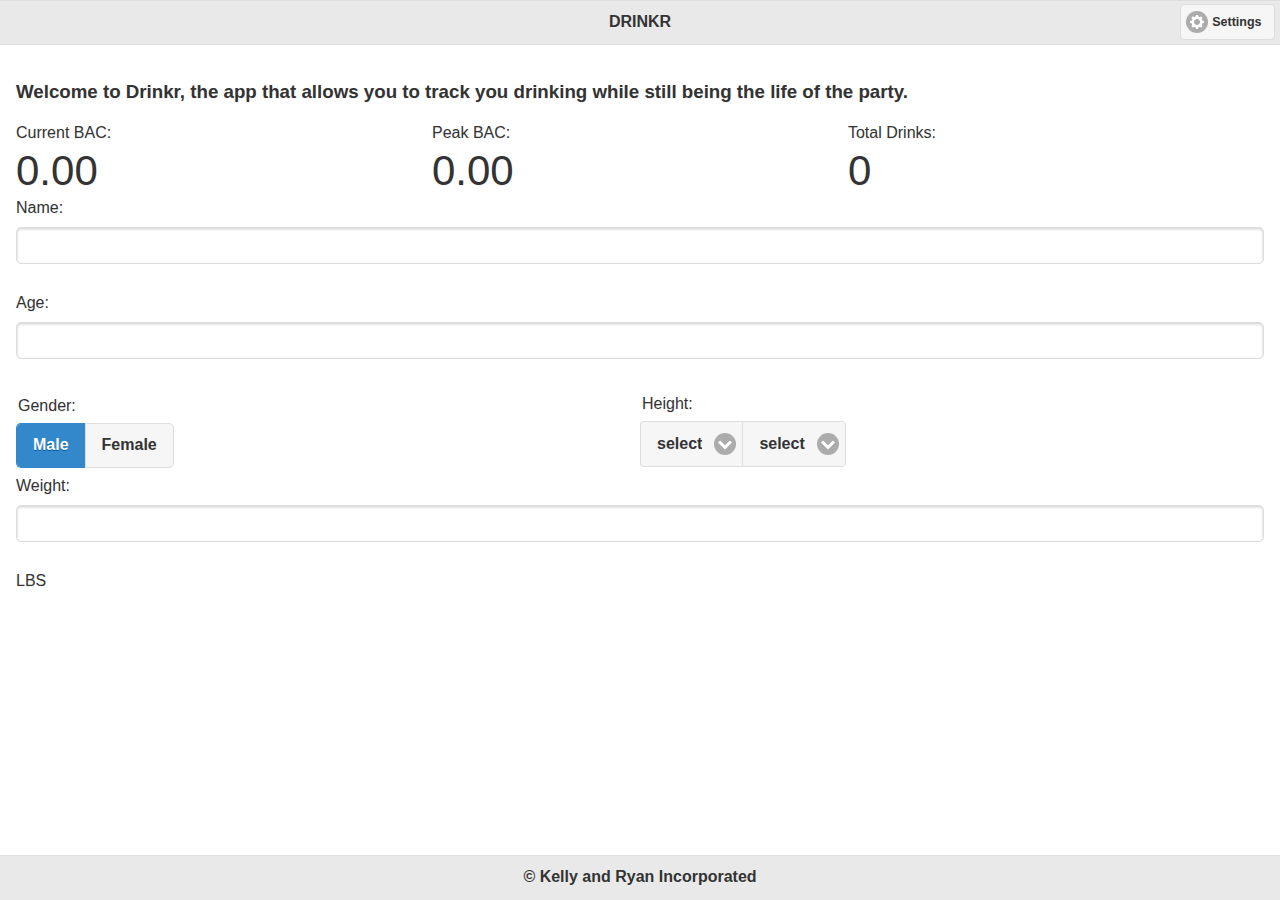
==== tracker.html @ 4e68b28f "Adding new changes" ====
<!DOCTYPE html>
<html>
 <head>
 	<meta charset="UTF-8" />
 	<meta name="viewport" content="width=device-width, initial-scale=1">
 	<title>Title</title>
 	<link rel="stylesheet" href="css/jquery.mobile-1.4.3.min.css" type="text/css">
 	<script type="text/javascript" src="js/jquery.js"></script>
 	<script type="text/javascript" src="js/app.js"></script>
 	<script type="text/javascript" src="js/jquery.mobile-1.4.3.min.js"></script>
 	<script type="text/javascript" src="js/jqm-spinbox.min.js"></script>
 	<script type="text/javascript" src="cordova.js"></script>
 	<link rel="stylesheet" href="css/app.css" type="text/css">
 </head>
 <body>
 	<div data-role="page" id="home" data-add-back-btn="true">
 		<div data-role="header">
 			<a href="#" class="ui-btn-right ui-btn ui-btn-inline ui-mini ui-corner-all ui-btn-icon-left ui-icon-gear">Settings</a>
 			<h1>DRINKR</h1>
 		</div>
 		<div data-role="content">
 			<h3>Welcome to Drinkr, the app that allows you to track you drinking while still being the life of the party.</h3>
 			<div class="ui-grid-b">
 				<div class="ui-block-a">
 				Current BAC: <div class="data" id="BAC">0.00</div>
 				</div>
 				
 				<div class="ui-block-b">
 				Peak BAC: <div class="data" id="PeakBAC">0.00</div>
 				</div>
 				
 				<div class="ui-block-c">
 				Total Drinks: <div class="data" id="totalDrinks">0</div>
 				</div>
 				
 			</div>
 			<form action="">
 				Name: <input type="text" name="firstname"><br>
 				Age: <input type="text" name="age"><br>

 				<div class="ui-grid-a">
 					<div class="ui-block-a">
 						<!-- Gender Picker -->
		 				<fieldset data-role="controlgroup" data-type="horizontal">
		 					<legend>Gender:</legend>
		 					<input type="radio" name="radio-choice-h-2" id="radio-choice-h-2a" value="on" checked="checked">
		 					<label for="radio-choice-h-2a">Male</label>
		 					<input type="radio" name="radio-choice-h-2" id="radio-choice-h-2b" value="off">
		 					<label for="radio-choice-h-2b">Female</label>
		 				</fieldset>
	 				</div>
	 				
	 				<div class="ui-block-b">
		 				<!-- Height Picker -->
		 				<fieldset data-role="controlgroup" data-type="horizontal" data-mini="true">

		 					<legend>Height:</legend>
		 					<label for="select-native-14">Select A</label>
		 					<select name="select-native-14" id="select-native-14">
		 						<option value="#">select</option>
		 						<option value="2">2'</option>
		 						<option value="3">3'</option>
		 						<option value="4">4'</option>
		 						<option value="5">5'</option>
		 						<option value="6">6'</option>
		 						<option value="7">7'</option>
		 					</select>
		 					<label for="select-native-15">Select B</label>
		 					<select name="select-native-15" id="select-native-15">
		 						<option value="#">select</option>
		 						<option value="0">0"</option>
		 						<option value="1">1"</option>
		 						<option value="2">2"</option>
		 						<option value="3">3"</option>
		 						<option value="4">4"</option>
		 						<option value="5">5"</option>
		 						<option value="6">6"</option>
		 						<option value="7">7"</option>
		 						<option value="8">8"</option>
		 						<option value="9">9"</option>
		 						<option value="10">10"</option>
		 						<option value="11">11"</option>
		 					</select>
		 				</fieldset>
		 			</div>
	 			</div>

 				Weight: <input type="text" name="weight"><br> LBS
 			</form>
 		</div>
 		<div data-role="footer" data-position="fixed">
 			<h1>&copy; Kelly and Ryan Incorporated</h1>
 		</div>
 	</div>
 </body>
</html>
---- css/app.css ----
/* CSS Code for this PhoneGap App to Go Here */

 body,.ui-page
 {
 	background: #FFFFFF;
 }
 .ui-page {
   -webkit-animation-fill-mode: both;
 }

div.ui-select {
	font-size: 16px;

 }

 ::selection {
 	background: #F357A1 !important;
 }
  ::-moz-selection {
 	background: #F357A1 !important;
 }
  ::-webkit-selection {
 	background: #F357A1 !important;
 }

.data {
 	font-size: 42px;
 }
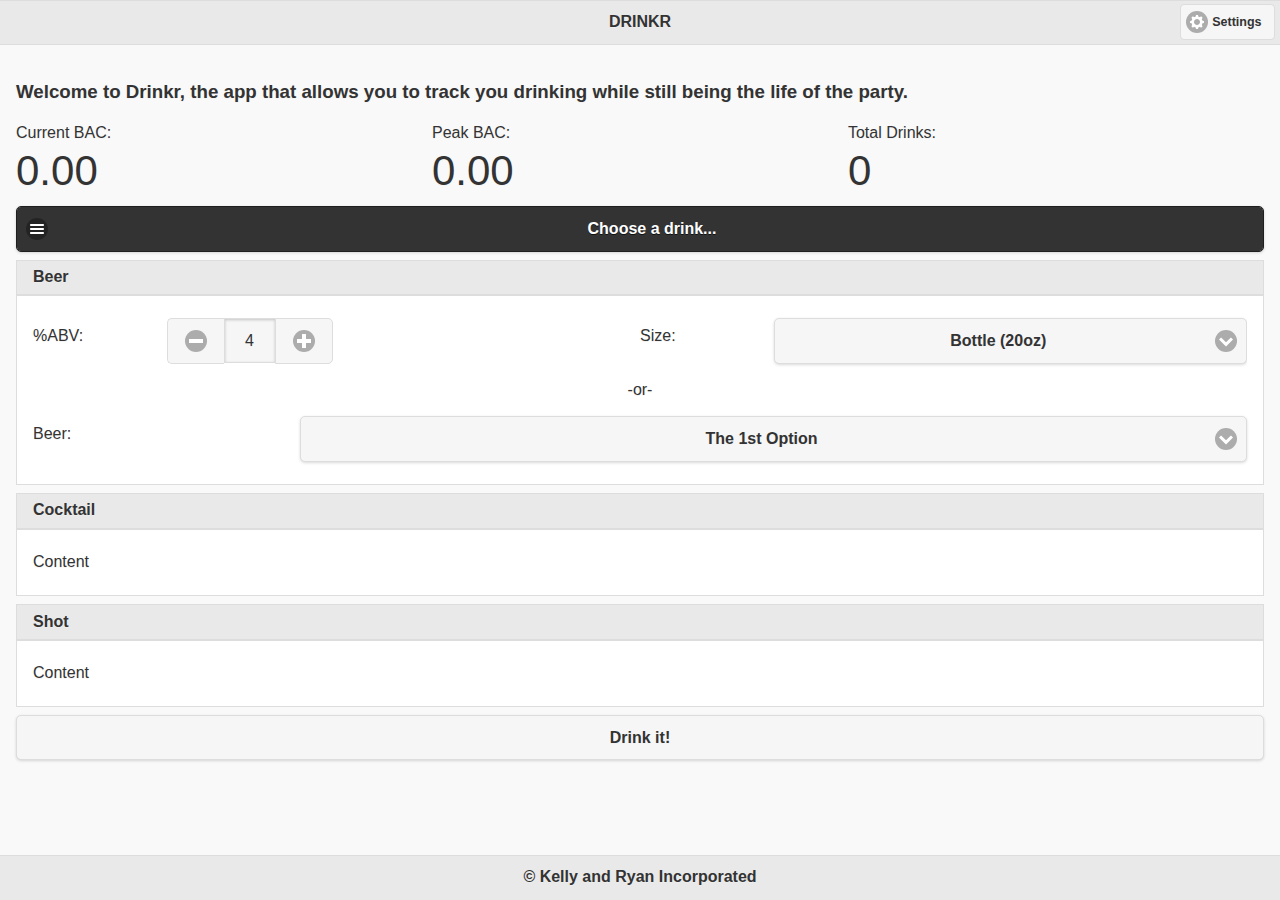
==== commit 7c79932a: "adding main page tracking" ====
--- a/tracker.html
+++ b/tracker.html
@@ -1,96 +1,130 @@
 <!DOCTYPE html>
 <html>
- <head>
- 	<meta charset="UTF-8" />
- 	<meta name="viewport" content="width=device-width, initial-scale=1">
- 	<title>Title</title>
- 	<link rel="stylesheet" href="css/jquery.mobile-1.4.3.min.css" type="text/css">
- 	<script type="text/javascript" src="js/jquery.js"></script>
- 	<script type="text/javascript" src="js/app.js"></script>
- 	<script type="text/javascript" src="js/jquery.mobile-1.4.3.min.js"></script>
- 	<script type="text/javascript" src="js/jqm-spinbox.min.js"></script>
- 	<script type="text/javascript" src="cordova.js"></script>
- 	<link rel="stylesheet" href="css/app.css" type="text/css">
- </head>
- <body>
- 	<div data-role="page" id="home" data-add-back-btn="true">
- 		<div data-role="header">
- 			<a href="#" class="ui-btn-right ui-btn ui-btn-inline ui-mini ui-corner-all ui-btn-icon-left ui-icon-gear">Settings</a>
- 			<h1>DRINKR</h1>
- 		</div>
- 		<div data-role="content">
- 			<h3>Welcome to Drinkr, the app that allows you to track you drinking while still being the life of the party.</h3>
- 			<div class="ui-grid-b">
- 				<div class="ui-block-a">
- 				Current BAC: <div class="data" id="BAC">0.00</div>
- 				</div>
- 				
- 				<div class="ui-block-b">
- 				Peak BAC: <div class="data" id="PeakBAC">0.00</div>
- 				</div>
- 				
- 				<div class="ui-block-c">
- 				Total Drinks: <div class="data" id="totalDrinks">0</div>
- 				</div>
- 				
- 			</div>
- 			<form action="">
- 				Name: <input type="text" name="firstname"><br>
- 				Age: <input type="text" name="age"><br>
+<head>
+	<meta charset="UTF-8" />
+	<meta name="viewport" content="width=device-width, initial-scale=1">
+	<title>Title</title>
+	<link rel="stylesheet" href="css/jquery.mobile-1.4.3.min.css" type="text/css">
+	<script type="text/javascript" src="js/jquery.js"></script>
+	<script type="text/javascript" src="js/app.js"></script>
+	<script type="text/javascript" src="js/jquery.mobile-1.4.3.min.js"></script>
+	<script type="text/javascript" src="js/jqm-spinbox.min.js"></script>
+	<script type="text/javascript" src="cordova.js"></script>
+	<link rel="stylesheet" href="css/app.css" type="text/css">
+</head>
+<body>
+	<div data-role="page" id="home" data-add-back-btn="true">
+		<div data-role="header">
+			<a href="#panel-push" class="ui-btn-right ui-btn ui-btn-inline ui-mini ui-corner-all ui-btn-icon-left ui-icon-gear">Settings</a>
+			<h1>DRINKR</h1>
+		</div>
+		<div data-role="content">
+			<form>
+				<h3>Welcome to Drinkr, the app that allows you to track you drinking while still being the life of the party.</h3>
+				<div class="ui-grid-b">
+					<div class="ui-block-a">
+						Current BAC: <div class="data" id="BAC">0.00</div>
+					</div>
 
- 				<div class="ui-grid-a">
- 					<div class="ui-block-a">
- 						<!-- Gender Picker -->
-		 				<fieldset data-role="controlgroup" data-type="horizontal">
-		 					<legend>Gender:</legend>
-		 					<input type="radio" name="radio-choice-h-2" id="radio-choice-h-2a" value="on" checked="checked">
-		 					<label for="radio-choice-h-2a">Male</label>
-		 					<input type="radio" name="radio-choice-h-2" id="radio-choice-h-2b" value="off">
-		 					<label for="radio-choice-h-2b">Female</label>
-		 				</fieldset>
-	 				</div>
-	 				
-	 				<div class="ui-block-b">
-		 				<!-- Height Picker -->
-		 				<fieldset data-role="controlgroup" data-type="horizontal" data-mini="true">
+					<div class="ui-block-b">
+						Peak BAC: <div class="data" id="PeakBAC">0.00</div>
+					</div>
 
-		 					<legend>Height:</legend>
-		 					<label for="select-native-14">Select A</label>
-		 					<select name="select-native-14" id="select-native-14">
-		 						<option value="#">select</option>
-		 						<option value="2">2'</option>
-		 						<option value="3">3'</option>
-		 						<option value="4">4'</option>
-		 						<option value="5">5'</option>
-		 						<option value="6">6'</option>
-		 						<option value="7">7'</option>
-		 					</select>
-		 					<label for="select-native-15">Select B</label>
-		 					<select name="select-native-15" id="select-native-15">
-		 						<option value="#">select</option>
-		 						<option value="0">0"</option>
-		 						<option value="1">1"</option>
-		 						<option value="2">2"</option>
-		 						<option value="3">3"</option>
-		 						<option value="4">4"</option>
-		 						<option value="5">5"</option>
-		 						<option value="6">6"</option>
-		 						<option value="7">7"</option>
-		 						<option value="8">8"</option>
-		 						<option value="9">9"</option>
-		 						<option value="10">10"</option>
-		 						<option value="11">11"</option>
-		 					</select>
-		 				</fieldset>
-		 			</div>
-	 			</div>
+					<div class="ui-block-c">
+						Total Drinks: <div class="data" id="totalDrinks">0</div>
+					</div>
 
- 				Weight: <input type="text" name="weight"><br> LBS
- 			</form>
- 		</div>
- 		<div data-role="footer" data-position="fixed">
- 			<h1>&copy; Kelly and Ryan Incorporated</h1>
- 		</div>
- 	</div>
- </body>
+				</div>
+
+				<a href="#popupNested" data-rel="popup" class="ui-btn ui-corner-all ui-shadow ui-icon-bars ui-btn-icon-left ui-btn-b" data-transition="pop">Choose a drink...</a>
+				<div data-role="popup" id="popupNested" data-theme="none">
+					<ul data-role="listview">
+						<li><a href="#" data-rel="dialog">Beer</a></li>
+						<li><a href="#" data-rel="dialog">Cocktail</a></li>
+						<li><a href="#" data-rel="dialog">Shot</a></li>
+					</ul>
+				</div>
+
+				<div class="ui-corner-all" style="margin-bottom:8px;">
+					<div class="ui-bar ui-bar-a">
+						<h3>Beer</h3>
+					</div>
+					<div class="ui-body ui-body-a">
+						<div class="ui-grid-a">
+							<div class="ui-block-a">
+								<div class="ui-field-contain">
+									<label for="select-native-1">%ABV:</label>
+									<input type="text" data-role="spinbox" name="spin2" id="spin2" value="4" min="2" max="12" style="text-align: center;"> 
+								</div>
+							</div>
+							<div class="ui-block-b">
+								<div class="ui-field-contain">
+									<label for="select-native-1">Size:</label>
+									<select name="select-native-1" id="select-native-1">
+										<option value="7.7">Glass (7.7oz)</option>
+										<option value="12">Can (12oz)</option>
+										<option value="16">Pint (16oz)</option>
+										<option selected="selected" value="20">Bottle (20oz)</option>
+										<option value="26">Fifth (26oz)</option>
+										<option value="33.8">Liter (33.8oz)</option>
+										<option value="40">Fourty (40oz)</option>
+										<option value="other">Other...</option>
+									</select>
+								</div>
+							</div>
+						</div>
+						<div class="center-wrapper">
+							-or-
+						</div>
+						<div class="ui-field-contain">
+							<label for="select-native-1">Beer:</label>
+							<select name="select-native-1" id="select-native-1">
+								<option value="1">The 1st Option</option>
+								<option value="2">The 2nd Option</option>
+								<option value="3">The 3rd Option</option>
+								<option value="4">The 4th Option</option>
+							</select>
+						</div>
+					</div>
+				</div>
+
+				<div class="ui-corner-all" style="margin-bottom:8px;">
+					<div class="ui-bar ui-bar-a">
+						<h3>Cocktail</h3>
+					</div>
+					<div class="ui-body ui-body-a">
+						<p>Content</p>
+					</div>
+				</div>
+
+				<div class="ui-corner-all" style="margin-bottom:8px;">
+					<div class="ui-bar ui-bar-a">
+						<h3>Shot</h3>
+					</div>
+					<div class="ui-body ui-body-a">
+						<p>Content</p>
+					</div>
+				</div>
+
+				<div class="ui-btn ui-input-btn ui-corner-all ui-shadow">Drink it!</div>
+
+			</form>
+		</div>
+
+		<div class="ui-panel ui-panel-position-left ui-panel-display-push ui-body-inherit ui-panel-animate ui-panel-open" data-role="panel" id="panel-push" data-display="push">
+			<div class="ui-panel-inner"><ul class="ui-listview" data-role="listview">
+				<li class="ui-first-child" data-icon="delete"><a class="ui-btn ui-btn-icon-right ui-icon-delete" href="#" data-rel="close">Close</a></li>
+				<li><a class="ui-btn ui-btn-icon-right ui-icon-carat-r" href="#">List item</a></li>
+				<li><a class="ui-btn ui-btn-icon-right ui-icon-carat-r" href="#">List item</a></li>
+				<li class="ui-last-child"><a class="ui-btn ui-btn-icon-right ui-icon-carat-r" href="#">List item</a></li>
+			</ul><br><br><button class="ui-btn ui-shadow ui-corner-all">Button</button></div>
+
+
+		</div>
+
+		<div data-role="footer" data-position="fixed">
+			<h1>&copy; Kelly and Ryan Incorporated</h1>
+		</div>
+	</div>
+</body>
 </html>--- a/css/app.css
+++ b/css/app.css
@@ -25,4 +25,17 @@
 
 .data {
  	font-size: 42px;
- }+ }
+
+.element {
+  position: relative;
+  top: 25%;
+  transform: translateY(-278%);
+}
+
+.center-wrapper{
+text-align: center;
+}
+.center-wrapper * {
+margin: 0 auto;
+}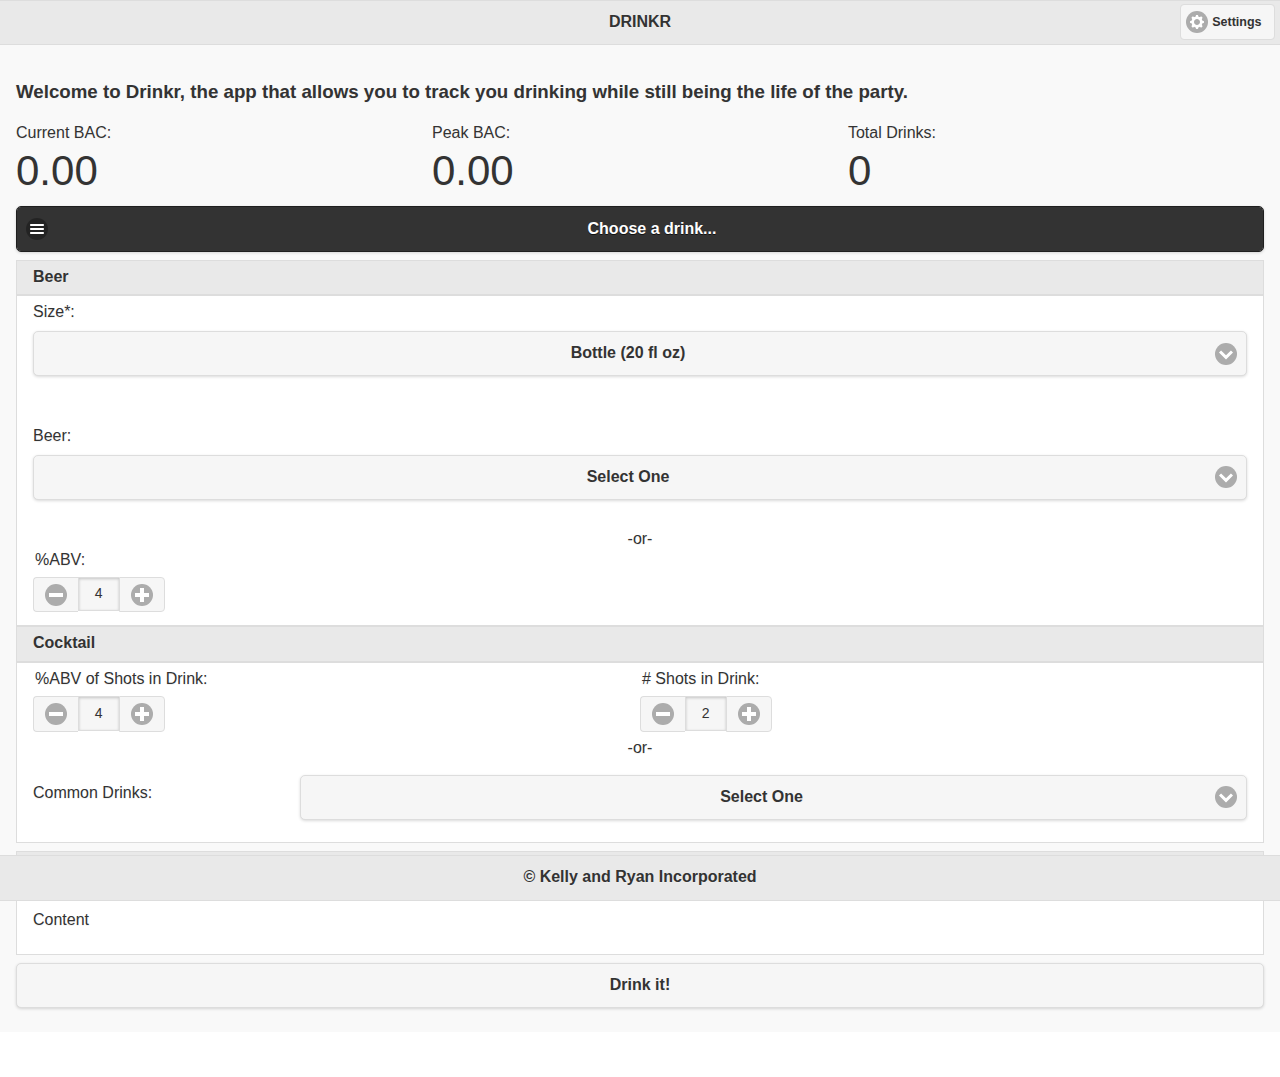
==== commit 58bd9acf: "updated the UI and added the specific beer/drink names" ====
--- a/tracker.html
+++ b/tracker.html
@@ -50,26 +50,92 @@
 						<h3>Beer</h3>
 					</div>
 					<div class="ui-body ui-body-a">
+						<div style="left-wrapper">
+							<label for="select-native-1">Size*:</label>
+							<select name="select-native-1" id="select-native-1">
+								<option value="7.7">Glass (7.7 fl oz)</option>
+								<option value="12">Can (12 fl oz)</option>
+								<option value="16">Pint (16 fl oz)</option>
+								<option selected="selected" value="20">Bottle (20 fl oz)</option>
+								<option value="33.8">Liter (33.8 fl oz)</option>
+								<option value="40">Fourty (40 fl oz)</option>
+								<option value="other">Other...</option>
+							</select>
+						</div>	
+						<br>
+						<br>
+						
+						
+						<div class="left-wrapper">
+							<label for="select-native-1">Beer:</label>
+							<select name="select-native-1" id="select-native-1">
+								<option value="0">Select One</option>
+								<option value="1">Bud Light</option>
+								<option value="2">Miller Light</option>
+								<option value="3">Yuengling</option>
+								<option value="4">Yuengling Light</option>
+								<option value="5">Coors Light</option>
+								<option value="6">Heineken</option>
+								<option value="7">PBR</option>
+								<option value="8">Natural Light</option>
+								<option value="9">Guiness</option>
+								<option value="10">Stella Artois</option>
+								<option value="11">Samuel Adams</option>
+								<option value="12">Red Stripe</option>
+								<option value="13">Bass</option>
+								<option value="14">Rolling Rock</option>
+								<option value="15">Busch</option>
+								<option value="16">Beck's</option>
+								<option value="17">Hoegaarden</option>
+								<option value="18">Hefeweisen</option>
+								<option value="19">Keystone Light</option>
+								<option value="20">Miller High Life</option>
+								<option value="21">Corona</option>
+								<option value="22">Corona Light</option>
+								<option value="23">Angry Orchard</option>
+								<option value="24">Redd's Apple Ale</option>
+								<option value="25">Woodchuck Hard Cider</option>
+								<option value="26">Magner's Vintage Cider</option>
+								<option value="27">Mike's Hard Lemonade</option>
+								<option value="28">Colt 45</option>
+								<option value="29">Hurricane</option>
+								<option value="30">Olde English</option>
+								<option value="31">Steele Reserve</option>
+							</select>
+						</div>
+						<br>
+						<div class="center-wrapper">
+							-or-
+						</div>
+
+						<div style="margin-left:auto; margin-right:auto;" class="center-wrapper;">
+							<legend >%ABV:</legend>
+							<input type="text" data-mini="true" data-role="spinbox" name="abv" id="abv" data-options="{&quot;type&quot;:&quot;horizontal&quot;}" value="4" min="2"max="12"> 
+						</div>
+
+					</div>
+
+
+					<div class="ui-corner-all" style="margin-bottom:8px;">
+						<div class="ui-bar ui-bar-a">
+						<h3>Cocktail</h3>
+					</div>
+					<div class="ui-body ui-body-a">
 						<div class="ui-grid-a">
 							<div class="ui-block-a">
-								<div class="ui-field-contain">
+<!-- 								<div style="display:inline;" class="ui-field-contain">
 									<label for="select-native-1">%ABV:</label>
-									<input type="text" data-role="spinbox" name="spin2" id="spin2" value="4" min="2" max="12" style="text-align: center;"> 
+									<input type="text" data-role="spinbox" name="abv" id="abv" value="4" min="2" max="12" style="text-align: center;"> 
+								</div> -->
+								<div class="ui-block-a" style="display:inline-block; position:relative;">
+									<legend>%ABV of Shots in Drink:</legend>
+									<input type="text" data-mini="true" data-role="spinbox" name="abv" id="abv" data-options="{&quot;type&quot;:&quot;horizontal&quot;}" value="4" min="2"max="12" style="text-align: center;"> 
 								</div>
 							</div>
 							<div class="ui-block-b">
-								<div class="ui-field-contain">
-									<label for="select-native-1">Size:</label>
-									<select name="select-native-1" id="select-native-1">
-										<option value="7.7">Glass (7.7oz)</option>
-										<option value="12">Can (12oz)</option>
-										<option value="16">Pint (16oz)</option>
-										<option selected="selected" value="20">Bottle (20oz)</option>
-										<option value="26">Fifth (26oz)</option>
-										<option value="33.8">Liter (33.8oz)</option>
-										<option value="40">Fourty (40oz)</option>
-										<option value="other">Other...</option>
-									</select>
+								<div class="ui-block-a" style="display:inline-block; position:relative;">
+									<legend># Shots in Drink:</legend>
+									<input type="text" data-mini="true" data-role="spinbox" name="numShots" id="numShots" data-options="{&quot;type&quot;:&quot;horizontal&quot;}" value="2" min="1"max="10" style="text-align: center;"> 
 								</div>
 							</div>
 						</div>
@@ -77,23 +143,31 @@
 							-or-
 						</div>
 						<div class="ui-field-contain">
-							<label for="select-native-1">Beer:</label>
+							<label for="select-native-1">Common Drinks:</label>
 							<select name="select-native-1" id="select-native-1">
-								<option value="1">The 1st Option</option>
-								<option value="2">The 2nd Option</option>
-								<option value="3">The 3rd Option</option>
-								<option value="4">The 4th Option</option>
+								<option value="0">Select One</option>
+								<option value="1">Margarita</option>
+								<option value="2">Cosmopolitan</option>
+								<option value="3">Martini</option>
+								<option value="4">Vodka + Non-Alcoholic Mixer</option>
+								<option value="5">Rum + Non-Alcoholic Mixer</option>
+								<option value="6">Gin + Non-Alcoholic Mixer</option>
+								<option value="7">Whiskey + Non-Alcoholic Mixer</option>
+								<option value="8">Tequila Sunrise</option>
+								<option value="9">White Russian</option>
+								<option value="10">Moscow Mule</option>
+								<option value="11">Long Island Iced Tea</option>
+								<option value="12">Daquiri or Pina Colada</option>
+								<option value="13">Mojito</option>
+								<option value="14">Bloody Mary</option>
+								<option value="15">Sea/Bay Breeze</option>
+								<option value="16">Irish Car Bomb</option>
+								<option value="17">Jager Bomb</option>
+								<option value="18">Vegas Bomb</option>
+								<option value="19">Irish Car Bomb</option>
+								<option value="20">Mimosa</option>
 							</select>
 						</div>
-					</div>
-				</div>
-
-				<div class="ui-corner-all" style="margin-bottom:8px;">
-					<div class="ui-bar ui-bar-a">
-						<h3>Cocktail</h3>
-					</div>
-					<div class="ui-body ui-body-a">
-						<p>Content</p>
 					</div>
 				</div>
 
--- a/css/app.css
+++ b/css/app.css
@@ -30,7 +30,7 @@
 .element {
   position: relative;
   top: 25%;
-  transform: translateY(-278%);
+  transform: translateY(-282%);
 }
 
 .center-wrapper{
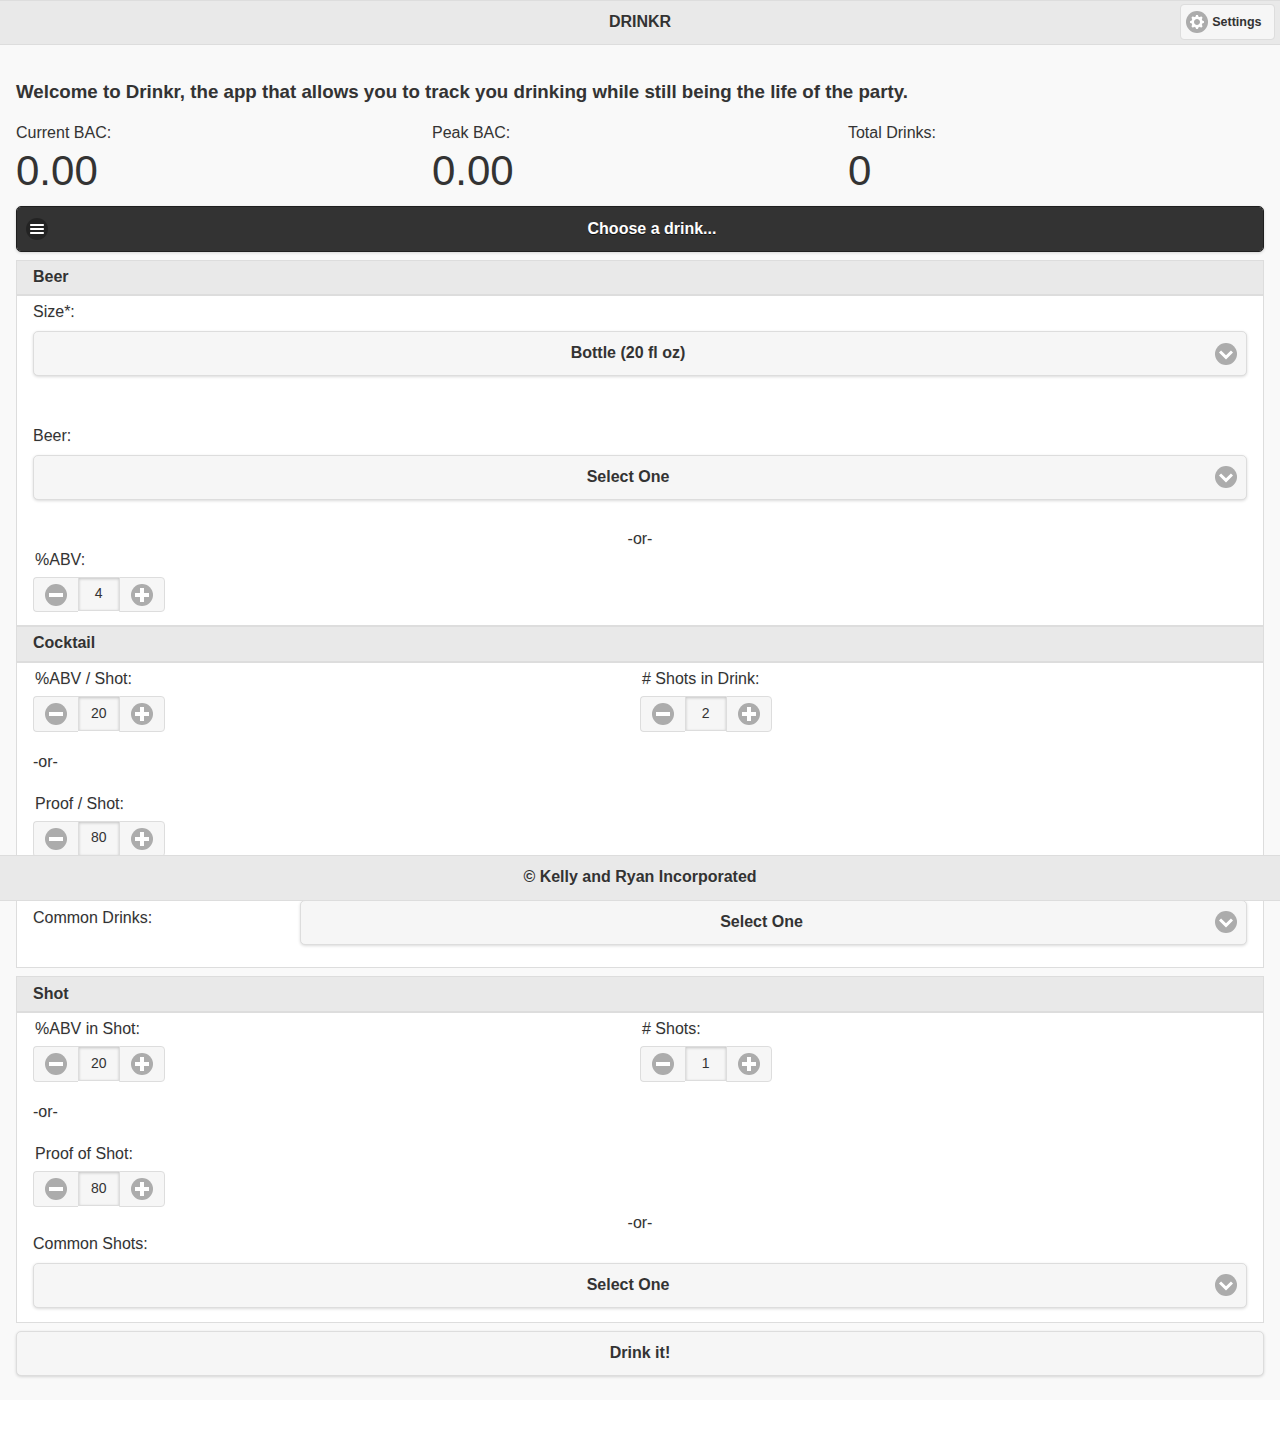
==== commit a45e9aec: "added shot UI" ====
--- a/tracker.html
+++ b/tracker.html
@@ -2,15 +2,15 @@
 <html>
 <head>
 	<meta charset="UTF-8" />
-	<meta name="viewport" content="width=device-width, initial-scale=1">
+	<meta name="viewport" content="width=device-width, initial-scale=1" />
 	<title>Title</title>
-	<link rel="stylesheet" href="css/jquery.mobile-1.4.3.min.css" type="text/css">
+	<link rel="stylesheet" href="css/jquery.mobile-1.4.3.min.css" type="text/css" />
 	<script type="text/javascript" src="js/jquery.js"></script>
 	<script type="text/javascript" src="js/app.js"></script>
 	<script type="text/javascript" src="js/jquery.mobile-1.4.3.min.js"></script>
 	<script type="text/javascript" src="js/jqm-spinbox.min.js"></script>
 	<script type="text/javascript" src="cordova.js"></script>
-	<link rel="stylesheet" href="css/app.css" type="text/css">
+	<link rel="stylesheet" href="css/app.css" type="text/css" />
 </head>
 <body>
 	<div data-role="page" id="home" data-add-back-btn="true">
@@ -87,7 +87,7 @@
 								<option value="15">Busch</option>
 								<option value="16">Beck's</option>
 								<option value="17">Hoegaarden</option>
-								<option value="18">Hefeweisen</option>
+								<option value="18">Hefeweizen</option>
 								<option value="19">Keystone Light</option>
 								<option value="20">Miller High Life</option>
 								<option value="21">Corona</option>
@@ -100,7 +100,7 @@
 								<option value="28">Colt 45</option>
 								<option value="29">Hurricane</option>
 								<option value="30">Olde English</option>
-								<option value="31">Steele Reserve</option>
+								<option value="31">Steel Reserve</option>
 							</select>
 						</div>
 						<br>
@@ -123,19 +123,29 @@
 					<div class="ui-body ui-body-a">
 						<div class="ui-grid-a">
 							<div class="ui-block-a">
-<!-- 								<div style="display:inline;" class="ui-field-contain">
-									<label for="select-native-1">%ABV:</label>
-									<input type="text" data-role="spinbox" name="abv" id="abv" value="4" min="2" max="12" style="text-align: center;"> 
-								</div> -->
 								<div class="ui-block-a" style="display:inline-block; position:relative;">
-									<legend>%ABV of Shots in Drink:</legend>
-									<input type="text" data-mini="true" data-role="spinbox" name="abv" id="abv" data-options="{&quot;type&quot;:&quot;horizontal&quot;}" value="4" min="2"max="12" style="text-align: center;"> 
+									<legend>%ABV / Shot:</legend>
+									<input type="text" data-mini="true" data-role="spinbox" name="abv" id="abv" data-options="{&quot;type&quot;:&quot;horizontal&quot;}" value="20" min="1"max="98" style="text-align: center;"> 
+								</div>
+								<br>
+								<br>
+								<br>
+								<br>
+								<div class="left-wrapper">
+									-or-
+								</div>
+								<br>
+								<div class="ui-block-a" style="display:inline-block; position:relative;">
+									<legend>Proof / Shot:</legend>
+									<input type="text" data-mini="true" data-role="spinbox" name="abv" id="abv" data-options="{&quot;type&quot;:&quot;horizontal&quot;}" value="80" min="10"max="200" style="text-align: center;"> 
 								</div>
 							</div>
 							<div class="ui-block-b">
 								<div class="ui-block-a" style="display:inline-block; position:relative;">
 									<legend># Shots in Drink:</legend>
-									<input type="text" data-mini="true" data-role="spinbox" name="numShots" id="numShots" data-options="{&quot;type&quot;:&quot;horizontal&quot;}" value="2" min="1"max="10" style="text-align: center;"> 
+									<div style="display:inline";>
+										<input type="text" data-mini="true" data-role="spinbox" name="weight" id="weight" data-options="{&quot;type&quot;:&quot;horizontal&quot;}" value="2" min="1"max="12" style="text-align: center; width: 40px;"> 
+									</div>
 								</div>
 							</div>
 						</div>
@@ -161,7 +171,7 @@
 								<option value="13">Mojito</option>
 								<option value="14">Bloody Mary</option>
 								<option value="15">Sea/Bay Breeze</option>
-								<option value="16">Irish Car Bomb</option>
+								<option value="16">Malibu Bay Breeze</option>
 								<option value="17">Jager Bomb</option>
 								<option value="18">Vegas Bomb</option>
 								<option value="19">Irish Car Bomb</option>
@@ -176,11 +186,65 @@
 						<h3>Shot</h3>
 					</div>
 					<div class="ui-body ui-body-a">
-						<p>Content</p>
-					</div>
-				</div>
-
-				<div class="ui-btn ui-input-btn ui-corner-all ui-shadow">Drink it!</div>
+						<div class="ui-grid-a">
+						<div class="ui-block-a">
+							<div class="ui-block-a" style="display:inline-block; position:relative;">
+								<legend>%ABV in Shot:</legend>
+								<input type="text" data-mini="true" data-role="spinbox" name="abv" id="abv" data-options="{&quot;type&quot;:&quot;horizontal&quot;}" value="20" min="1"max="98" style="text-align: center;"> 
+							</div>
+							<br>
+							<br>
+							<br>
+							<br>
+							<div class="left-wrapper">
+								-or-
+							</div>
+							<br>
+							<div class="ui-block-a" style="display:inline-block; position:relative;">
+								<legend>Proof of Shot:</legend>
+								<input type="text" data-mini="true" data-role="spinbox" name="abv" id="abv" data-options="{&quot;type&quot;:&quot;horizontal&quot;}" value="80" min="10"max="200" style="text-align: center;"> 
+							</div>
+						</div>
+						<div class="ui-block-b">
+							<div class="ui-block-a" style="display:inline-block; position:relative;">
+								<legend># Shots:</legend>
+								<div style="display:inline";>
+									<input type="text" data-mini="true" data-role="spinbox" name="weight" id="weight" data-options="{&quot;type&quot;:&quot;horizontal&quot;}" value="1" min="1"max="3" style="text-align: center; width: 40px;"> 
+								</div>
+							</div>
+						</div>
+					</div>
+					<div class="center-wrapper">
+						-or-
+					</div>
+					<label for="select-native-1">Common Shots:</label>
+					<select name="select-native-1" id="select-native-1">
+						<option value="0">Select One</option>
+						<option value="1">Margarita</option>
+						<option value="2">Cosmopolitan</option>
+						<option value="3">Martini</option>
+						<option value="4">Vodka + Non-Alcoholic Mixer</option>
+						<option value="5">Rum + Non-Alcoholic Mixer</option>
+						<option value="6">Gin + Non-Alcoholic Mixer</option>
+						<option value="7">Whiskey + Non-Alcoholic Mixer</option>
+						<option value="8">Tequila Sunrise</option>
+						<option value="9">White Russian</option>
+						<option value="10">Moscow Mule</option>
+						<option value="11">Long Island Iced Tea</option>
+						<option value="12">Daquiri or Pina Colada</option>
+						<option value="13">Mojito</option>
+						<option value="14">Bloody Mary</option>
+						<option value="15">Sea/Bay Breeze</option>
+						<option value="16">Malibu Bay Breeze</option>
+						<option value="17">Jager Bomb</option>
+						<option value="18">Vegas Bomb</option>
+						<option value="19">Irish Car Bomb</option>
+						<option value="20">Mimosa</option>
+					</select>
+				</div>
+			</div>
+
+			<div class="ui-btn ui-input-btn ui-corner-all ui-shadow">Drink it!</div>
 
 			</form>
 		</div>
--- a/css/app.css
+++ b/css/app.css
@@ -1,41 +1,41 @@
 /* CSS Code for this PhoneGap App to Go Here */
 
- body,.ui-page
- {
- 	background: #FFFFFF;
- }
- .ui-page {
-   -webkit-animation-fill-mode: both;
- }
+body,.ui-page
+{
+	background: #FFFFFF;
+}
+.ui-page {
+	-webkit-animation-fill-mode: both;
+}
 
 div.ui-select {
 	font-size: 16px;
 
- }
+}
 
- ::selection {
- 	background: #F357A1 !important;
- }
-  ::-moz-selection {
- 	background: #F357A1 !important;
- }
-  ::-webkit-selection {
- 	background: #F357A1 !important;
- }
+::selection {
+	background: #F357A1 !important;
+}
+::-moz-selection {
+	background: #F357A1 !important;
+}
+::-webkit-selection {
+	background: #F357A1 !important;
+}
 
 .data {
- 	font-size: 42px;
- }
+	font-size: 42px;
+}
 
 .element {
-  position: relative;
-  top: 25%;
-  transform: translateY(-282%);
+	position: relative;
+	top: 25%;
+	transform: translateY(-282%);
 }
 
 .center-wrapper{
-text-align: center;
+	text-align: center;
 }
 .center-wrapper * {
-margin: 0 auto;
+	margin: 0 auto;
 }